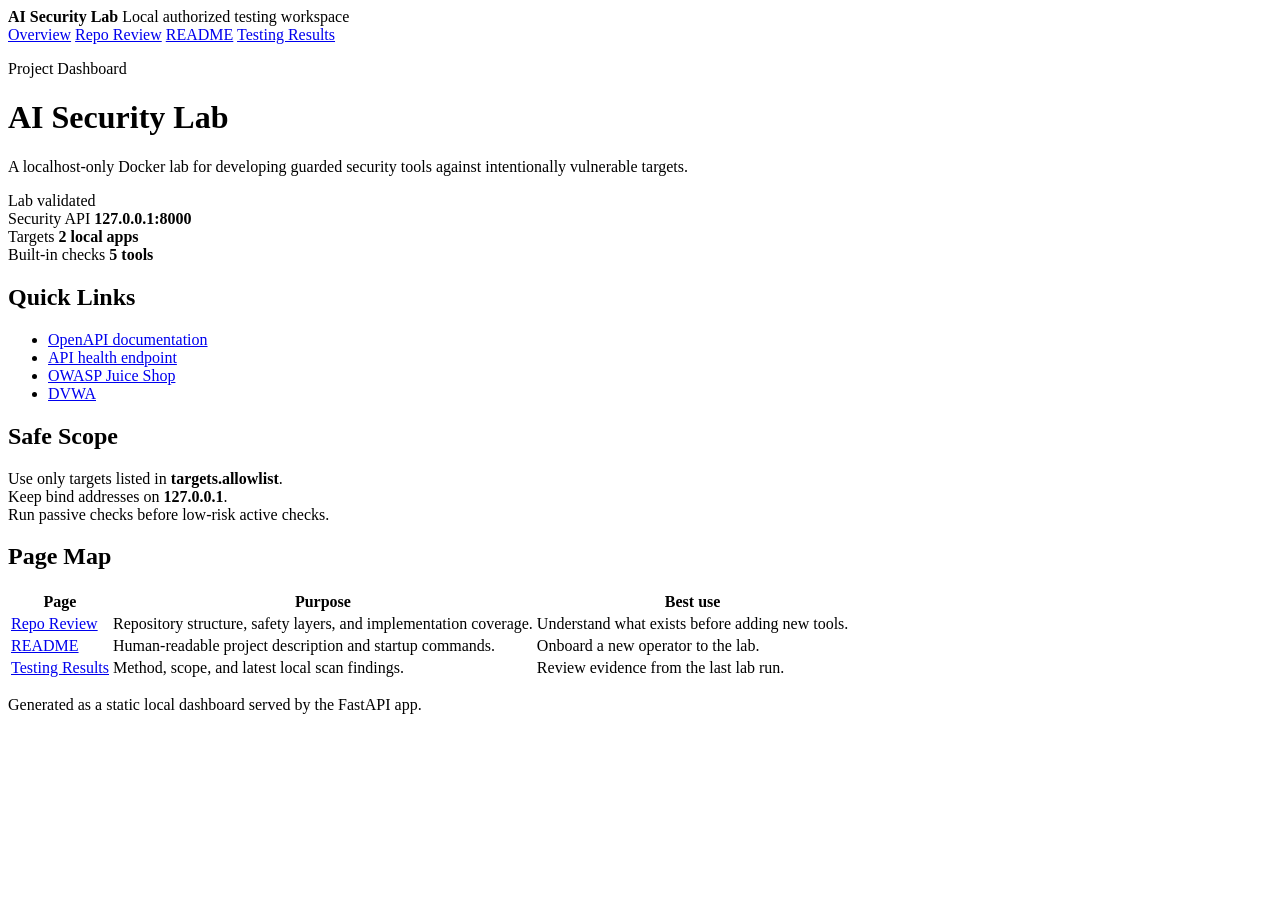
==== app/ui/index.html @ 301a111d "Add AI security lab dashboard" ====
<!doctype html>
<html lang="en">
  <head>
    <meta charset="utf-8">
    <meta name="viewport" content="width=device-width, initial-scale=1">
    <title>AI Security Lab Dashboard</title>
    <link rel="stylesheet" href="/ui/styles.css">
  </head>
  <body>
    <div class="shell">
      <aside class="sidebar">
        <div class="brand">
          <strong>AI Security Lab</strong>
          <span>Local authorized testing workspace</span>
        </div>
        <nav class="nav" aria-label="Project pages">
          <a href="/ui/" aria-current="page">Overview</a>
          <a href="/ui/repo-review.html">Repo Review</a>
          <a href="/ui/readme.html">README</a>
          <a href="/ui/testing.html">Testing Results</a>
        </nav>
      </aside>

      <main class="content">
        <div class="topbar">
          <div>
            <p class="eyebrow">Project Dashboard</p>
            <h1>AI Security Lab</h1>
            <p class="lede">A localhost-only Docker lab for developing guarded security tools against intentionally vulnerable targets.</p>
          </div>
          <span class="status-pill">Lab validated</span>
        </div>

        <section class="grid three" aria-label="Environment summary">
          <div class="panel metric">
            <span>Security API</span>
            <strong>127.0.0.1:8000</strong>
          </div>
          <div class="panel metric">
            <span>Targets</span>
            <strong>2 local apps</strong>
          </div>
          <div class="panel metric">
            <span>Built-in checks</span>
            <strong>5 tools</strong>
          </div>
        </section>

        <section class="grid two" style="margin-top: 18px;">
          <div class="panel">
            <h2>Quick Links</h2>
            <ul class="list">
              <li><a href="/docs">OpenAPI documentation</a></li>
              <li><a href="/health">API health endpoint</a></li>
              <li><a href="http://127.0.0.1:3000">OWASP Juice Shop</a></li>
              <li><a href="http://127.0.0.1:8080">DVWA</a></li>
            </ul>
          </div>

          <div class="panel">
            <h2>Safe Scope</h2>
            <div class="callouts">
              <div class="callout">Use only targets listed in <strong>targets.allowlist</strong>.</div>
              <div class="callout">Keep bind addresses on <strong>127.0.0.1</strong>.</div>
              <div class="callout">Run passive checks before low-risk active checks.</div>
            </div>
          </div>
        </section>

        <section class="panel" style="margin-top: 18px;">
          <h2>Page Map</h2>
          <div class="table-wrap">
            <table>
              <thead>
                <tr>
                  <th>Page</th>
                  <th>Purpose</th>
                  <th>Best use</th>
                </tr>
              </thead>
              <tbody>
                <tr>
                  <td><a href="/ui/repo-review.html">Repo Review</a></td>
                  <td>Repository structure, safety layers, and implementation coverage.</td>
                  <td>Understand what exists before adding new tools.</td>
                </tr>
                <tr>
                  <td><a href="/ui/readme.html">README</a></td>
                  <td>Human-readable project description and startup commands.</td>
                  <td>Onboard a new operator to the lab.</td>
                </tr>
                <tr>
                  <td><a href="/ui/testing.html">Testing Results</a></td>
                  <td>Method, scope, and latest local scan findings.</td>
                  <td>Review evidence from the last lab run.</td>
                </tr>
              </tbody>
            </table>
          </div>
        </section>

        <p class="footer">Generated as a static local dashboard served by the FastAPI app.</p>
      </main>
    </div>
  </body>
</html>
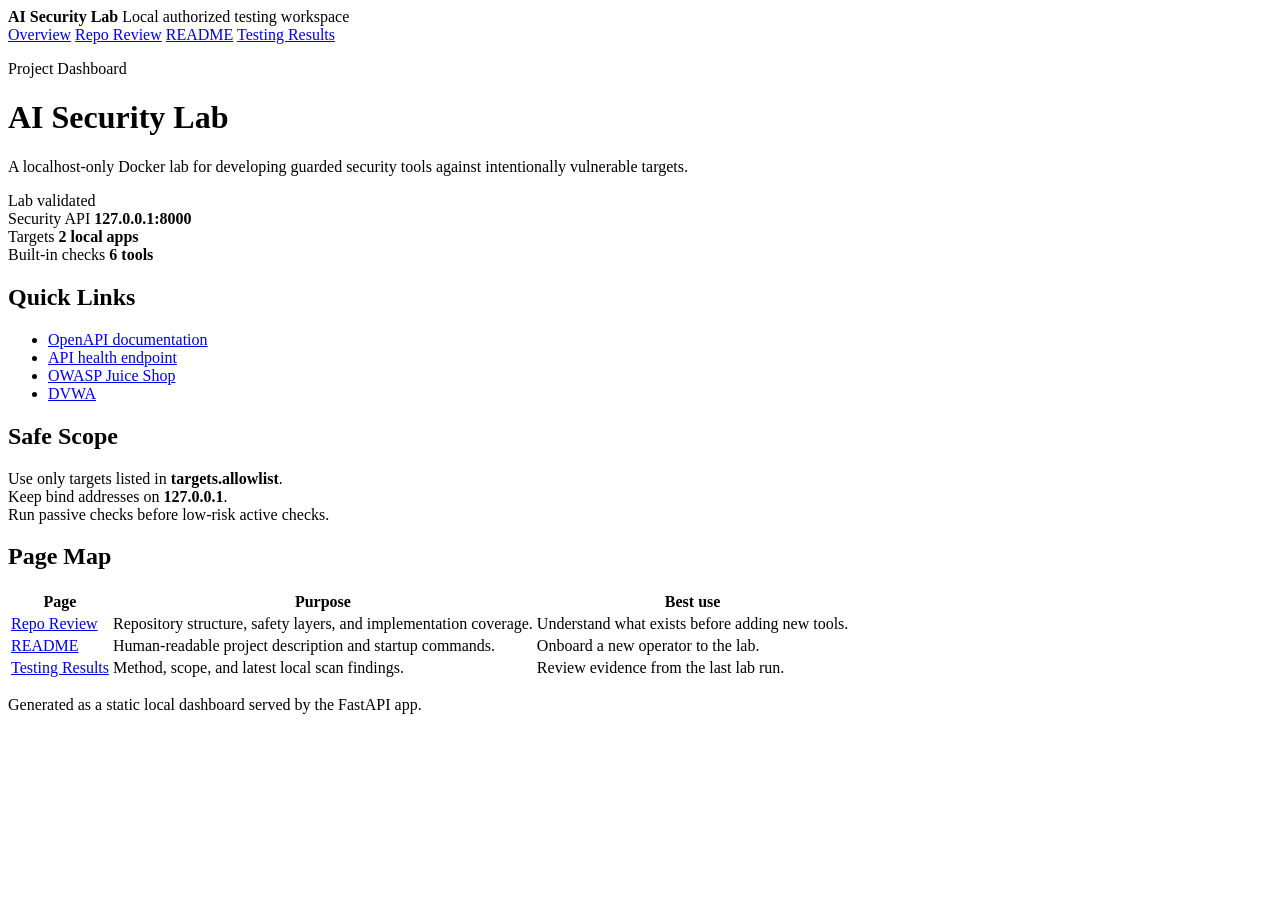
==== commit b63c4f17: "Add guarded route existence check" ====
--- a/app/ui/index.html
+++ b/app/ui/index.html
@@ -42,7 +42,7 @@
           </div>
           <div class="panel metric">
             <span>Built-in checks</span>
-            <strong>5 tools</strong>
+            <strong>6 tools</strong>
           </div>
         </section>
 
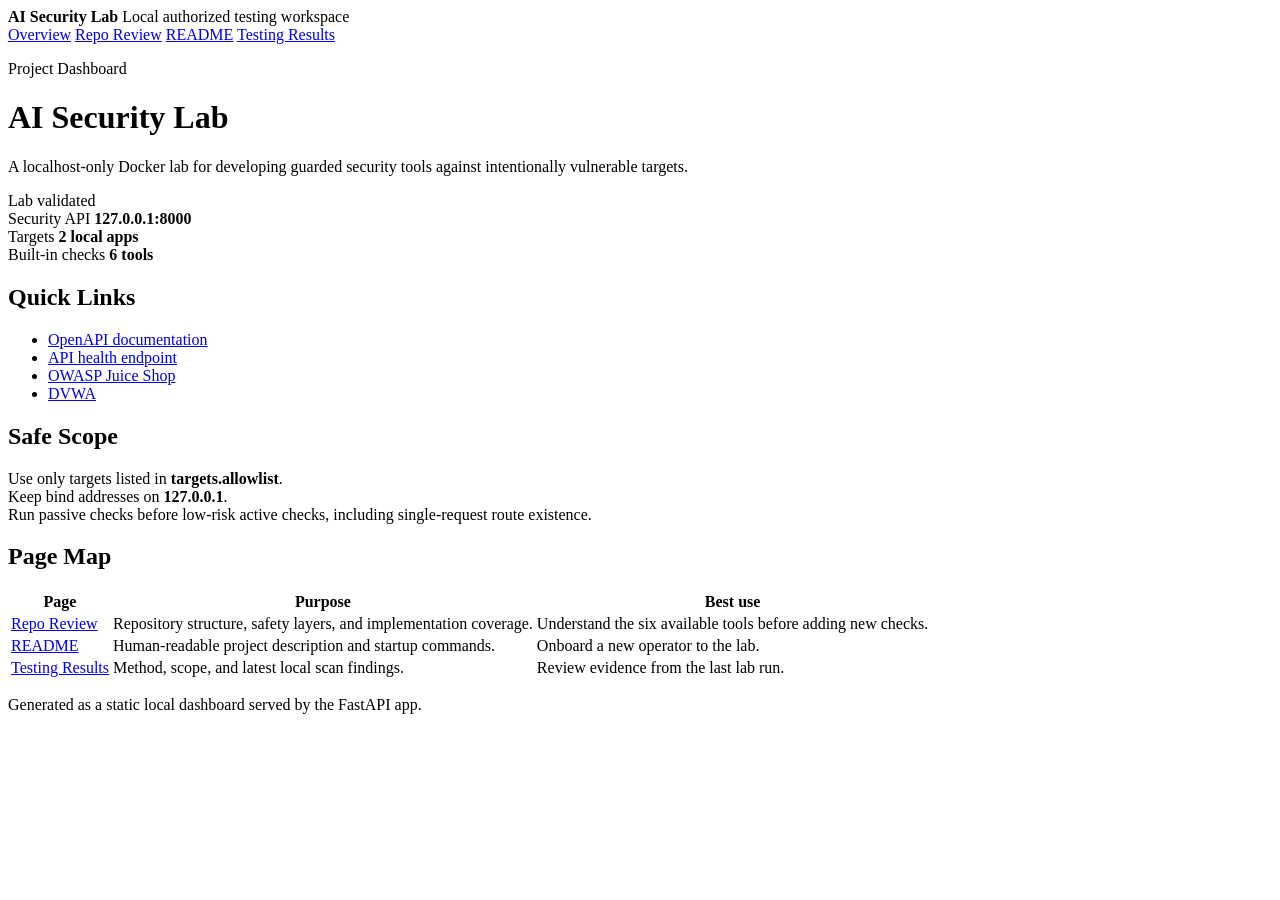
==== commit ebd0e68b: "Add route check UI and cancellable job foundation" ====
--- a/app/ui/index.html
+++ b/app/ui/index.html
@@ -62,7 +62,7 @@
             <div class="callouts">
               <div class="callout">Use only targets listed in <strong>targets.allowlist</strong>.</div>
               <div class="callout">Keep bind addresses on <strong>127.0.0.1</strong>.</div>
-              <div class="callout">Run passive checks before low-risk active checks.</div>
+              <div class="callout">Run passive checks before low-risk active checks, including single-request route existence.</div>
             </div>
           </div>
         </section>
@@ -82,7 +82,7 @@
                 <tr>
                   <td><a href="/ui/repo-review.html">Repo Review</a></td>
                   <td>Repository structure, safety layers, and implementation coverage.</td>
-                  <td>Understand what exists before adding new tools.</td>
+                  <td>Understand the six available tools before adding new checks.</td>
                 </tr>
                 <tr>
                   <td><a href="/ui/readme.html">README</a></td>
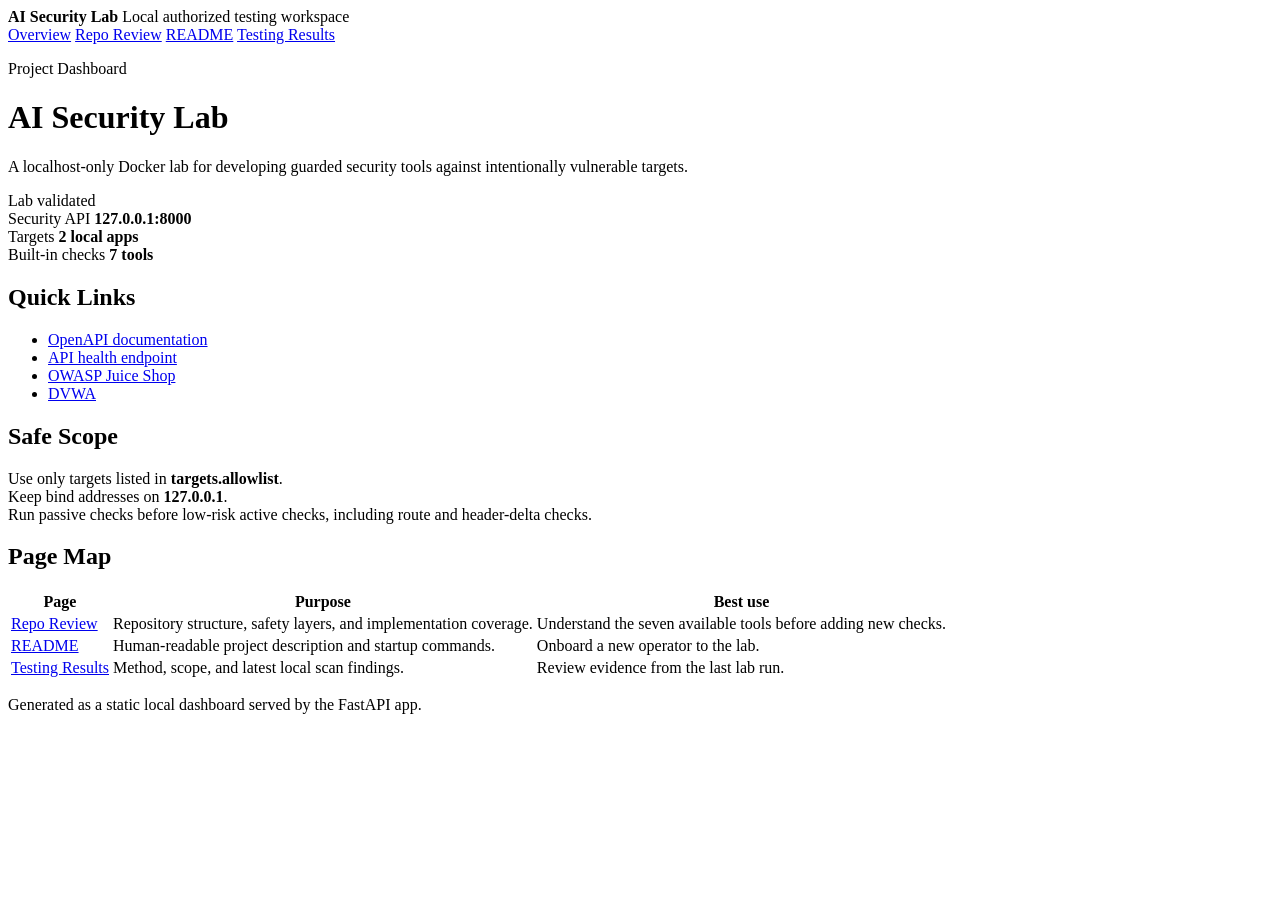
==== commit 5652f070: "Add security header delta check" ====
--- a/app/ui/index.html
+++ b/app/ui/index.html
@@ -42,7 +42,7 @@
           </div>
           <div class="panel metric">
             <span>Built-in checks</span>
-            <strong>6 tools</strong>
+            <strong>7 tools</strong>
           </div>
         </section>
 
@@ -62,7 +62,7 @@
             <div class="callouts">
               <div class="callout">Use only targets listed in <strong>targets.allowlist</strong>.</div>
               <div class="callout">Keep bind addresses on <strong>127.0.0.1</strong>.</div>
-              <div class="callout">Run passive checks before low-risk active checks, including single-request route existence.</div>
+              <div class="callout">Run passive checks before low-risk active checks, including route and header-delta checks.</div>
             </div>
           </div>
         </section>
@@ -82,7 +82,7 @@
                 <tr>
                   <td><a href="/ui/repo-review.html">Repo Review</a></td>
                   <td>Repository structure, safety layers, and implementation coverage.</td>
-                  <td>Understand the six available tools before adding new checks.</td>
+                  <td>Understand the seven available tools before adding new checks.</td>
                 </tr>
                 <tr>
                   <td><a href="/ui/readme.html">README</a></td>
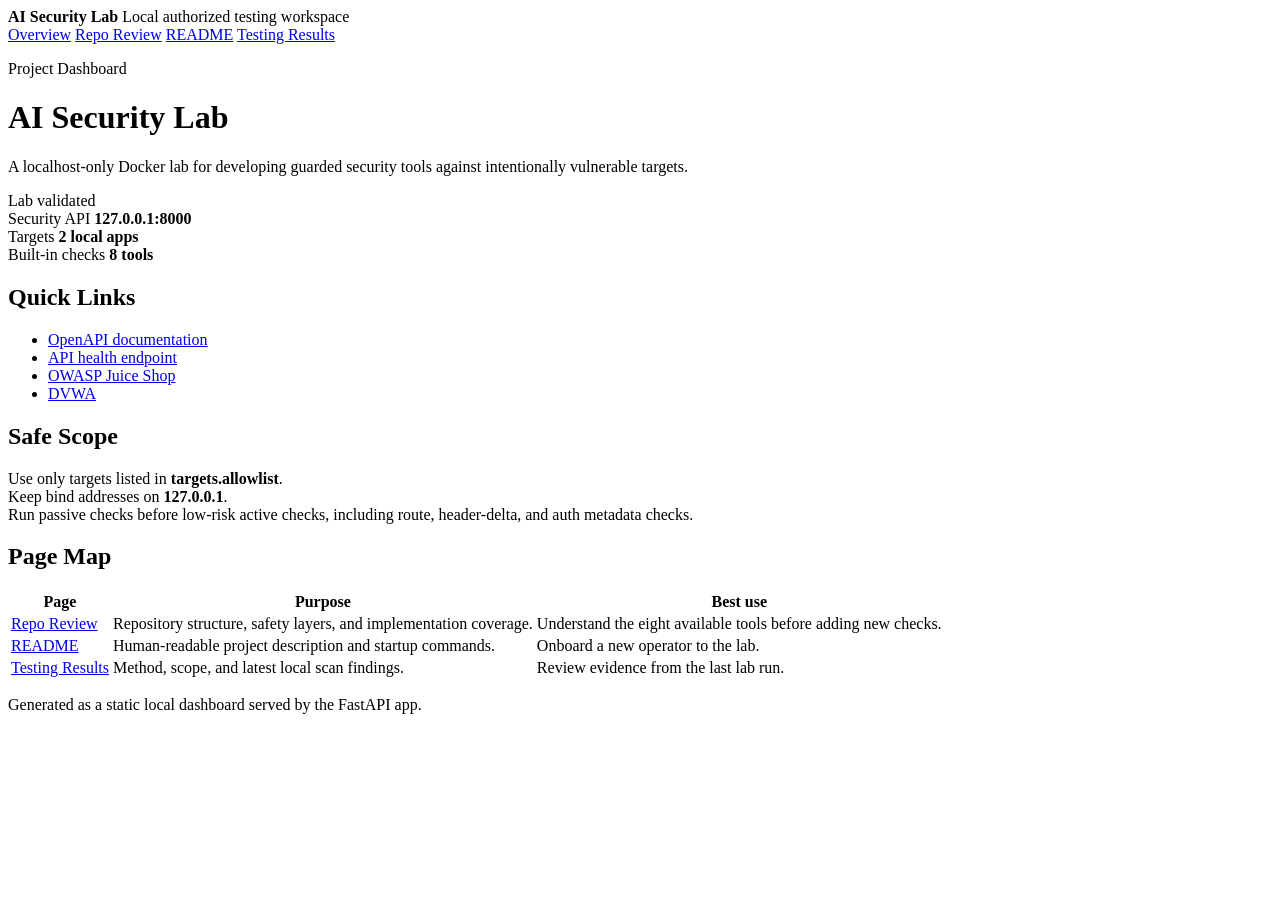
==== commit 30da46d5: "Add auth page metadata active check" ====
--- a/app/ui/index.html
+++ b/app/ui/index.html
@@ -42,7 +42,7 @@
           </div>
           <div class="panel metric">
             <span>Built-in checks</span>
-            <strong>7 tools</strong>
+            <strong>8 tools</strong>
           </div>
         </section>
 
@@ -62,7 +62,7 @@
             <div class="callouts">
               <div class="callout">Use only targets listed in <strong>targets.allowlist</strong>.</div>
               <div class="callout">Keep bind addresses on <strong>127.0.0.1</strong>.</div>
-              <div class="callout">Run passive checks before low-risk active checks, including route and header-delta checks.</div>
+              <div class="callout">Run passive checks before low-risk active checks, including route, header-delta, and auth metadata checks.</div>
             </div>
           </div>
         </section>
@@ -82,7 +82,7 @@
                 <tr>
                   <td><a href="/ui/repo-review.html">Repo Review</a></td>
                   <td>Repository structure, safety layers, and implementation coverage.</td>
-                  <td>Understand the seven available tools before adding new checks.</td>
+                  <td>Understand the eight available tools before adding new checks.</td>
                 </tr>
                 <tr>
                   <td><a href="/ui/readme.html">README</a></td>
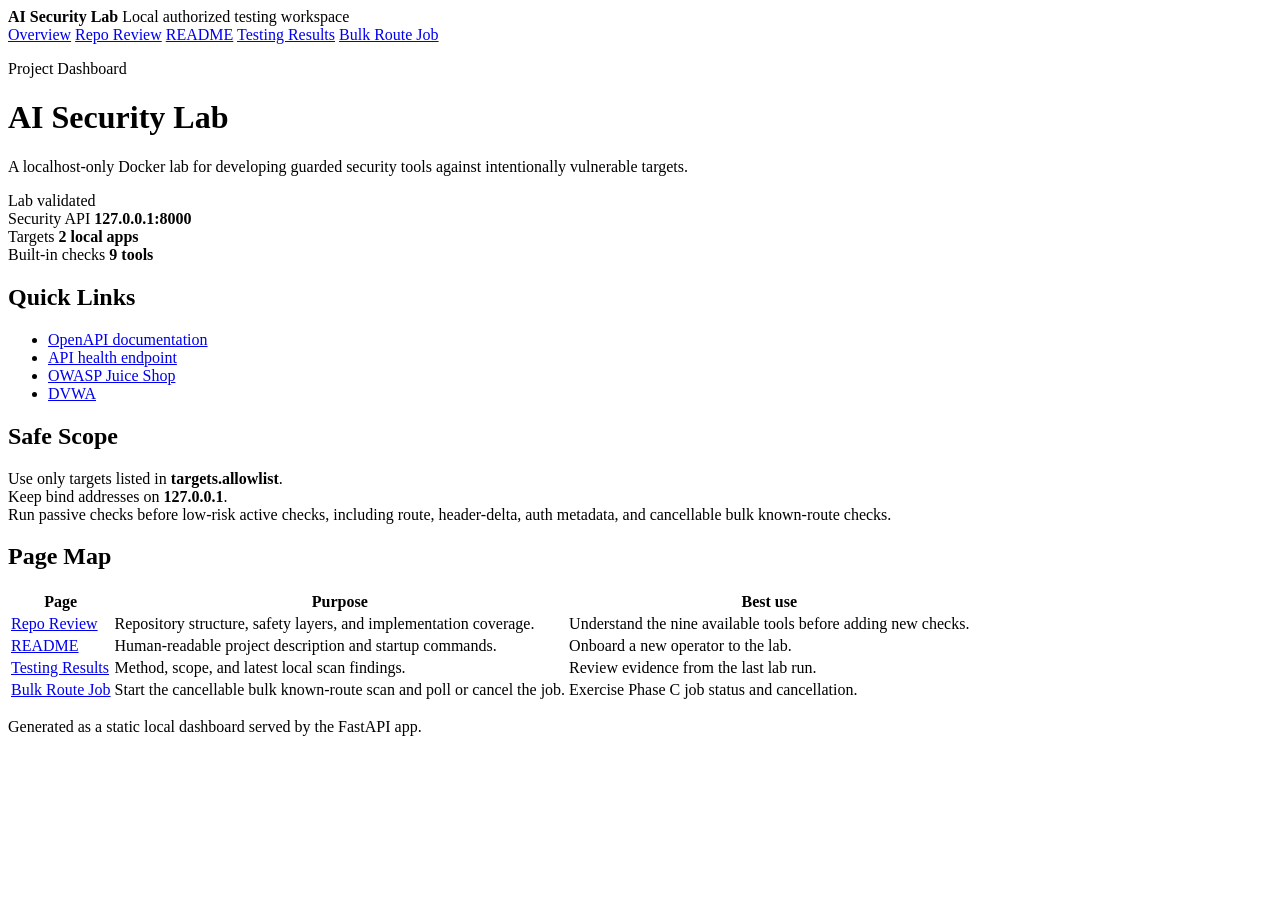
==== commit b627c1f6: "Add cancellable bulk known-route existence scan Wire the first multi-request active check through th" ====
--- a/app/ui/index.html
+++ b/app/ui/index.html
@@ -18,6 +18,7 @@
           <a href="/ui/repo-review.html">Repo Review</a>
           <a href="/ui/readme.html">README</a>
           <a href="/ui/testing.html">Testing Results</a>
+          <a href="/ui/jobs.html">Bulk Route Job</a>
         </nav>
       </aside>
 
@@ -42,7 +43,7 @@
           </div>
           <div class="panel metric">
             <span>Built-in checks</span>
-            <strong>8 tools</strong>
+            <strong>9 tools</strong>
           </div>
         </section>
 
@@ -62,7 +63,7 @@
             <div class="callouts">
               <div class="callout">Use only targets listed in <strong>targets.allowlist</strong>.</div>
               <div class="callout">Keep bind addresses on <strong>127.0.0.1</strong>.</div>
-              <div class="callout">Run passive checks before low-risk active checks, including route, header-delta, and auth metadata checks.</div>
+              <div class="callout">Run passive checks before low-risk active checks, including route, header-delta, auth metadata, and cancellable bulk known-route checks.</div>
             </div>
           </div>
         </section>
@@ -82,7 +83,7 @@
                 <tr>
                   <td><a href="/ui/repo-review.html">Repo Review</a></td>
                   <td>Repository structure, safety layers, and implementation coverage.</td>
-                  <td>Understand the eight available tools before adding new checks.</td>
+                  <td>Understand the nine available tools before adding new checks.</td>
                 </tr>
                 <tr>
                   <td><a href="/ui/readme.html">README</a></td>
@@ -94,6 +95,11 @@
                   <td>Method, scope, and latest local scan findings.</td>
                   <td>Review evidence from the last lab run.</td>
                 </tr>
+                <tr>
+                  <td><a href="/ui/jobs.html">Bulk Route Job</a></td>
+                  <td>Start the cancellable bulk known-route scan and poll or cancel the job.</td>
+                  <td>Exercise Phase C job status and cancellation.</td>
+                </tr>
               </tbody>
             </table>
           </div>
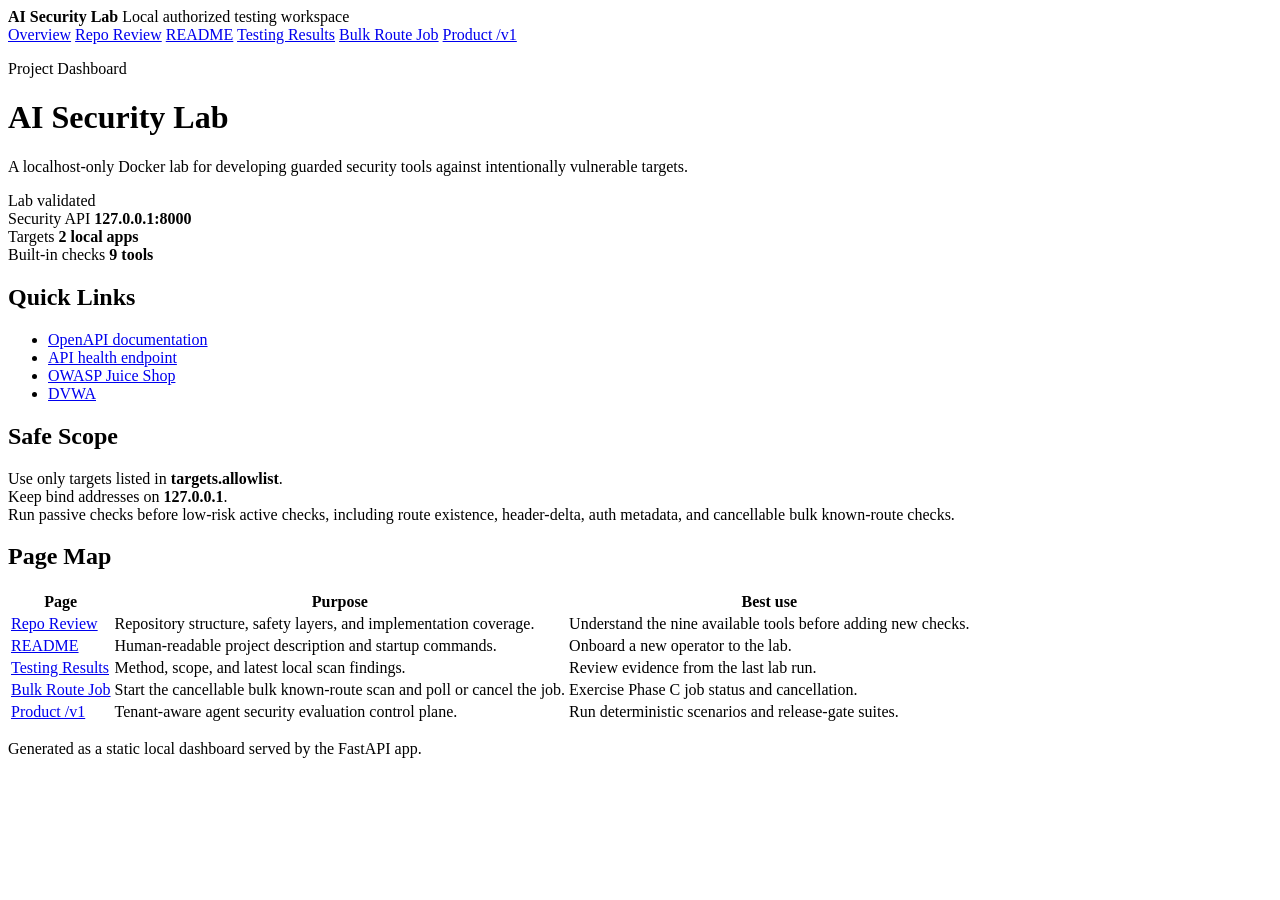
==== commit 97c8a75d: "Add Product Core agent security validation control plane. Introduce tenant-aware /v1 APIs, determini" ====
--- a/app/ui/index.html
+++ b/app/ui/index.html
@@ -19,6 +19,7 @@
           <a href="/ui/readme.html">README</a>
           <a href="/ui/testing.html">Testing Results</a>
           <a href="/ui/jobs.html">Bulk Route Job</a>
+          <a href="/ui/product.html">Product /v1</a>
         </nav>
       </aside>
 
@@ -63,7 +64,7 @@
             <div class="callouts">
               <div class="callout">Use only targets listed in <strong>targets.allowlist</strong>.</div>
               <div class="callout">Keep bind addresses on <strong>127.0.0.1</strong>.</div>
-              <div class="callout">Run passive checks before low-risk active checks, including route, header-delta, auth metadata, and cancellable bulk known-route checks.</div>
+              <div class="callout">Run passive checks before low-risk active checks, including route existence, header-delta, auth metadata, and cancellable bulk known-route checks.</div>
             </div>
           </div>
         </section>
@@ -100,6 +101,11 @@
                   <td>Start the cancellable bulk known-route scan and poll or cancel the job.</td>
                   <td>Exercise Phase C job status and cancellation.</td>
                 </tr>
+                <tr>
+                  <td><a href="/ui/product.html">Product /v1</a></td>
+                  <td>Tenant-aware agent security evaluation control plane.</td>
+                  <td>Run deterministic scenarios and release-gate suites.</td>
+                </tr>
               </tbody>
             </table>
           </div>
